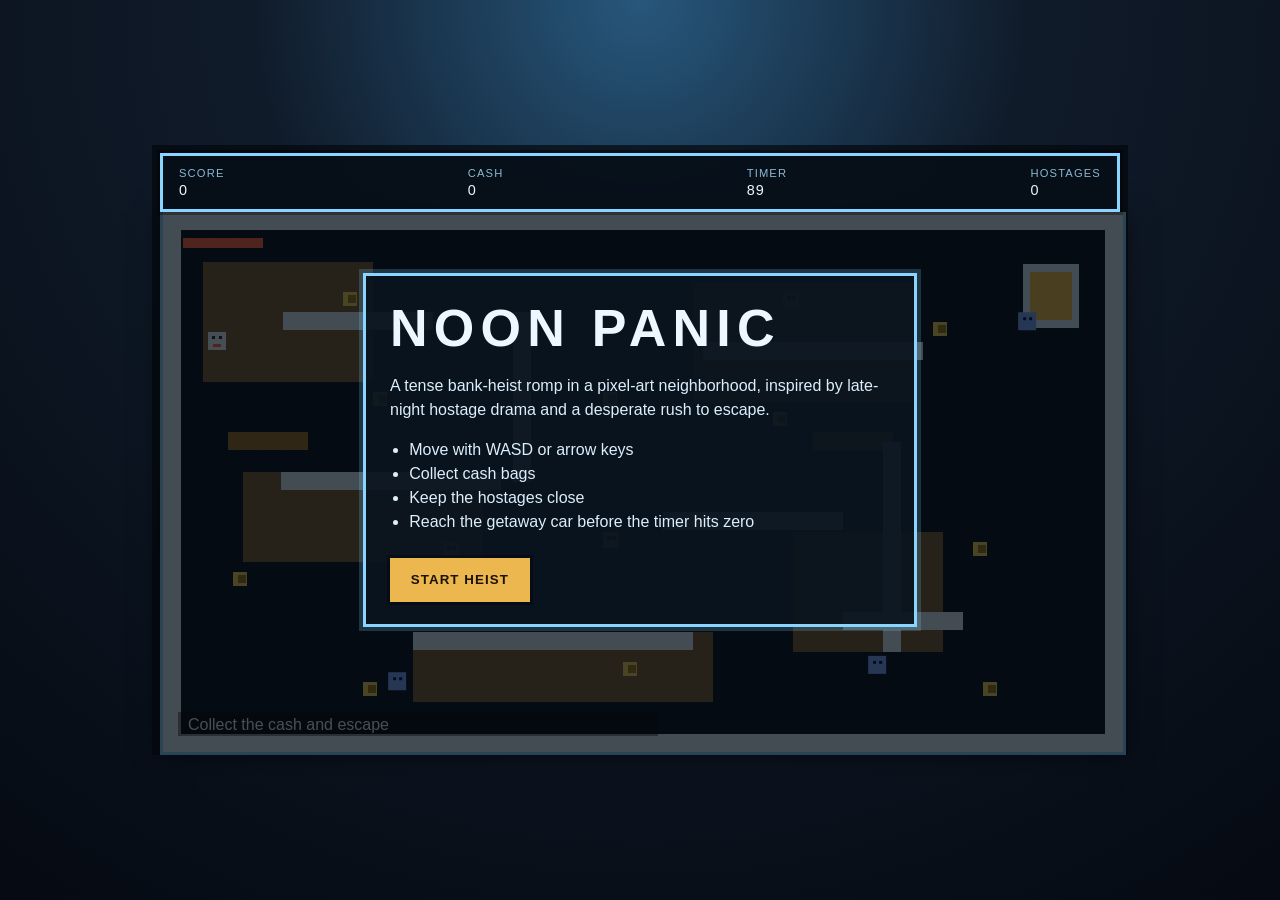
==== index.html @ d4c1c3a7 "Build a playable browser-based retro bank-heist game inspired by tense hostage-thriller energy, read" ====
<!DOCTYPE html>
<html lang="en">
  <head>
    <meta charset="UTF-8" />
    <meta name="viewport" content="width=device-width, initial-scale=1.0" />
    <title>Noon Panic</title>
    <link rel="stylesheet" href="style.css" />
  </head>
  <body>
    <div class="game-shell">
      <div class="hud">
        <div><span class="label">Score</span><span id="score">0</span></div>
        <div><span class="label">Cash</span><span id="cash">0</span></div>
        <div><span class="label">Timer</span><span id="timer">90</span></div>
        <div><span class="label">Hostages</span><span id="hostages">0</span></div>
      </div>

      <canvas id="game" width="960" height="540" aria-label="Retrolike bank robbery game"></canvas>

      <div id="overlay" class="overlay visible">
        <div class="panel">
          <h1>Noon Panic</h1>
          <p>
            A tense bank-heist romp in a pixel-art neighborhood, inspired by late-night hostage
            drama and a desperate rush to escape.
          </p>
          <ul>
            <li>Move with WASD or arrow keys</li>
            <li>Collect cash bags</li>
            <li>Keep the hostages close</li>
            <li>Reach the getaway car before the timer hits zero</li>
          </ul>
          <button id="startBtn">Start Heist</button>
        </div>
      </div>
    </div>

    <script src="game.js"></script>
  </body>
</html>
---- style.css ----
body {
  margin: 0;
  min-height: 100vh;
  display: grid;
  place-items: center;
  background:
    radial-gradient(circle at top, #27577c 0%, #101b2a 35%, #050a12 100%);
  font-family: "Trebuchet MS", "Segoe UI", sans-serif;
  color: #edf7ff;
}

.game-shell {
  position: relative;
  width: 960px;
  max-width: 100vw;
  padding: 0.5rem 0.5rem 0;
}

.hud {
  position: relative;
  z-index: 2;
  display: flex;
  justify-content: space-between;
  gap: 1rem;
  background: rgba(7, 16, 24, 0.8);
  border: 3px solid #89d5ff;
  box-shadow: 0 0 0 3px rgba(0, 0, 0, 0.35);
  padding: 0.7rem 1rem;
  text-transform: uppercase;
  letter-spacing: 0.08em;
  font-size: 0.9rem;
}

.hud .label {
  display: block;
  color: #8bb7d4;
  font-size: 0.7rem;
  margin-bottom: 0.15rem;
}

canvas {
  display: block;
  width: 100%;
  height: auto;
  image-rendering: pixelated;
  background: #0b1420;
  border: 3px solid #89d5ff;
  border-top: none;
  box-shadow: 0 0 25px rgba(0, 0, 0, 0.5);
}

.overlay {
  position: absolute;
  inset: 0;
  display: grid;
  place-items: center;
  background: rgba(4, 8, 14, 0.7);
  opacity: 0;
  pointer-events: none;
  transition: opacity 0.2s ease;
}

.overlay.visible {
  opacity: 1;
  pointer-events: auto;
}

.panel {
  width: min(500px, 80%);
  background: rgba(9, 20, 30, 0.9);
  border: 3px solid #89d5ff;
  box-shadow: 0 0 0 4px rgba(137, 213, 255, 0.2);
  padding: 1.4rem 1.5rem;
  text-align: left;
}

h1 {
  font-size: clamp(2rem, 5vw, 3.25rem);
  margin: 0 0 0.6rem;
  letter-spacing: 0.12em;
  text-transform: uppercase;
}

.panel p,
.panel li {
  color: #dceefc;
  line-height: 1.5;
}

.panel ul {
  margin: 1rem 0 1.5rem 1.2rem;
  padding: 0;
}

button {
  appearance: none;
  border: 0;
  background: #ecb74f;
  color: #1b1205;
  font-weight: 900;
  letter-spacing: 0.08em;
  text-transform: uppercase;
  padding: 0.9rem 1.3rem;
  cursor: pointer;
  box-shadow: 0 0 0 3px rgba(0, 0, 0, 0.35);
}

button:hover {
  filter: brightness(1.1);
}
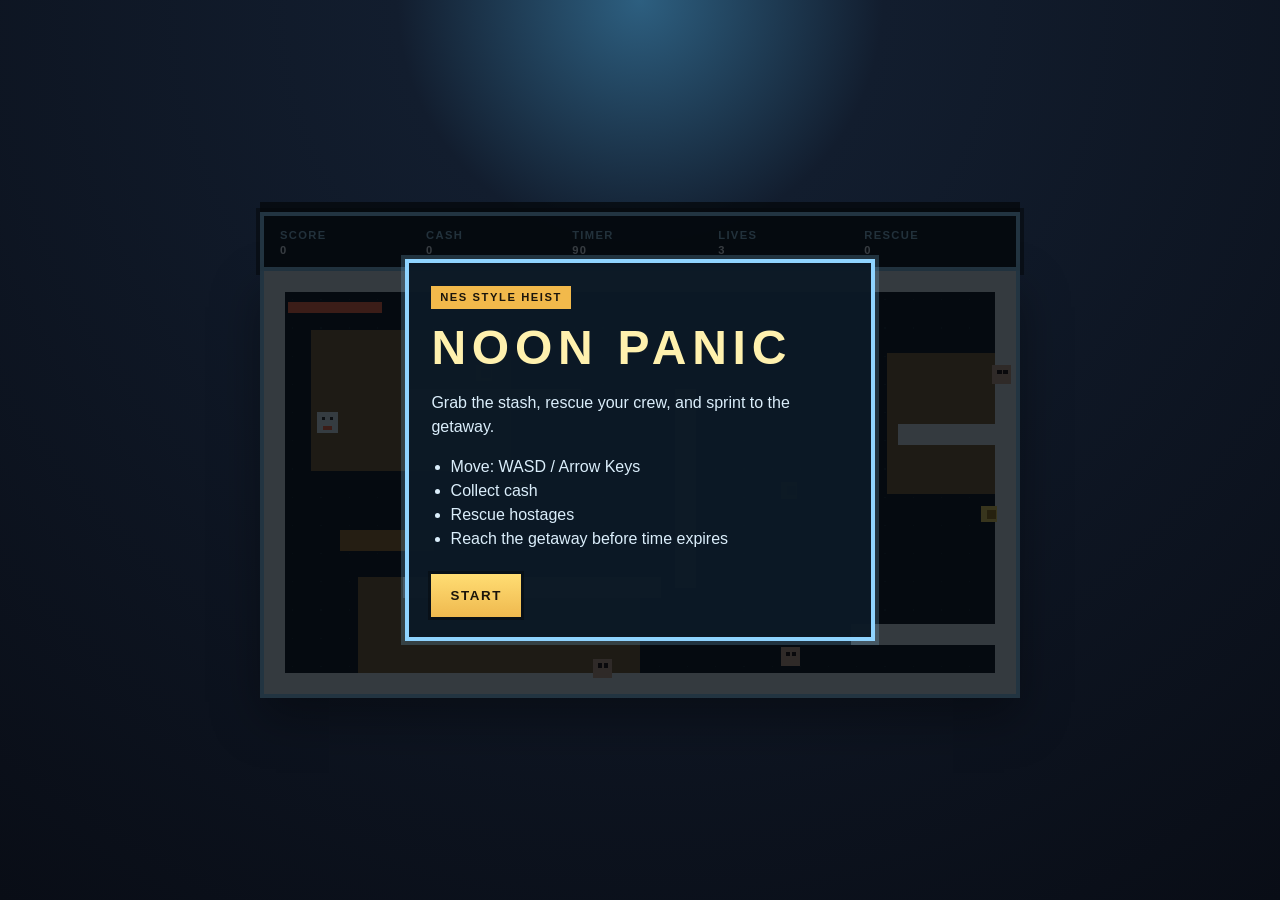
==== commit 574069ff: "Tune the game toward a more Nintendo/NES-inspired retro feel with pixel-art styling and tighter arca" ====
--- a/index.html
+++ b/index.html
@@ -3,7 +3,7 @@
   <head>
     <meta charset="UTF-8" />
     <meta name="viewport" content="width=device-width, initial-scale=1.0" />
-    <title>Noon Panic</title>
+    <title>Noon Panic 8-Bit</title>
     <link rel="stylesheet" href="style.css" />
   </head>
   <body>
@@ -12,25 +12,24 @@
         <div><span class="label">Score</span><span id="score">0</span></div>
         <div><span class="label">Cash</span><span id="cash">0</span></div>
         <div><span class="label">Timer</span><span id="timer">90</span></div>
-        <div><span class="label">Hostages</span><span id="hostages">0</span></div>
+        <div><span class="label">Lives</span><span id="lives">3</span></div>
+        <div><span class="label">Rescue</span><span id="hostages">0</span></div>
       </div>
 
-      <canvas id="game" width="960" height="540" aria-label="Retrolike bank robbery game"></canvas>
+      <canvas id="game" width="640" height="360" aria-label="Retro Nintendo-styled bank robbery game"></canvas>
 
       <div id="overlay" class="overlay visible">
         <div class="panel">
+          <div class="panel-tag">NES STYLE HEIST</div>
           <h1>Noon Panic</h1>
-          <p>
-            A tense bank-heist romp in a pixel-art neighborhood, inspired by late-night hostage
-            drama and a desperate rush to escape.
-          </p>
+          <p>Grab the stash, rescue your crew, and sprint to the getaway.</p>
           <ul>
-            <li>Move with WASD or arrow keys</li>
-            <li>Collect cash bags</li>
-            <li>Keep the hostages close</li>
-            <li>Reach the getaway car before the timer hits zero</li>
+            <li>Move: WASD / Arrow Keys</li>
+            <li>Collect cash</li>
+            <li>Rescue hostages</li>
+            <li>Reach the getaway before time expires</li>
           </ul>
-          <button id="startBtn">Start Heist</button>
+          <button id="startBtn">Start</button>
         </div>
       </div>
     </div>
--- a/style.css
+++ b/style.css
@@ -1,40 +1,45 @@
+* {
+  box-sizing: border-box;
+}
+
+html, body {
+  margin: 0;
+  min-height: 100%;
+  background:
+    radial-gradient(circle at top, #2d5f80 0%, #121d2e 22%, #090d16 100%);
+  color: #edf7ff;
+  font-family: "Trebuchet MS", "Segoe UI", sans-serif;
+}
+
 body {
-  margin: 0;
   min-height: 100vh;
   display: grid;
   place-items: center;
-  background:
-    radial-gradient(circle at top, #27577c 0%, #101b2a 35%, #050a12 100%);
-  font-family: "Trebuchet MS", "Segoe UI", sans-serif;
-  color: #edf7ff;
 }
 
 .game-shell {
+  width: min(92vw, 760px);
   position: relative;
-  width: 960px;
-  max-width: 100vw;
-  padding: 0.5rem 0.5rem 0;
+  padding-top: 10px;
 }
 
 .hud {
-  position: relative;
-  z-index: 2;
-  display: flex;
-  justify-content: space-between;
-  gap: 1rem;
-  background: rgba(7, 16, 24, 0.8);
-  border: 3px solid #89d5ff;
-  box-shadow: 0 0 0 3px rgba(0, 0, 0, 0.35);
-  padding: 0.7rem 1rem;
+  display: grid;
+  grid-template-columns: repeat(5, minmax(0, 1fr));
+  gap: 0.65rem;
+  background: rgba(9, 18, 28, 0.9);
+  border: 4px solid #8fd4ff;
+  box-shadow: 0 0 0 4px rgba(0, 0, 0, 0.42);
+  padding: 0.8rem 1rem 0.7rem;
   text-transform: uppercase;
-  letter-spacing: 0.08em;
-  font-size: 0.9rem;
+  letter-spacing: 0.12em;
+  font-size: 0.7rem;
+  font-weight: bold;
 }
 
 .hud .label {
   display: block;
-  color: #8bb7d4;
-  font-size: 0.7rem;
+  color: #8ec5e6;
   margin-bottom: 0.15rem;
 }
 
@@ -42,11 +47,11 @@
   display: block;
   width: 100%;
   height: auto;
+  border: 4px solid #8fd4ff;
+  border-top: none;
+  background: #0b1220;
   image-rendering: pixelated;
-  background: #0b1420;
-  border: 3px solid #89d5ff;
-  border-top: none;
-  box-shadow: 0 0 25px rgba(0, 0, 0, 0.5);
+  box-shadow: 0 20px 45px rgba(0, 0, 0, 0.35);
 }
 
 .overlay {
@@ -54,7 +59,7 @@
   inset: 0;
   display: grid;
   place-items: center;
-  background: rgba(4, 8, 14, 0.7);
+  background: rgba(4, 8, 12, 0.78);
   opacity: 0;
   pointer-events: none;
   transition: opacity 0.2s ease;
@@ -66,45 +71,64 @@
 }
 
 .panel {
-  width: min(500px, 80%);
-  background: rgba(9, 20, 30, 0.9);
-  border: 3px solid #89d5ff;
-  box-shadow: 0 0 0 4px rgba(137, 213, 255, 0.2);
-  padding: 1.4rem 1.5rem;
-  text-align: left;
+  width: min(470px, 78%);
+  background: rgba(12, 26, 38, 0.96);
+  border: 4px solid #8fd4ff;
+  box-shadow: 0 0 0 4px rgba(143, 212, 255, 0.2);
+  padding: 1.4rem 1.4rem 1.2rem;
+}
+
+.panel-tag {
+  display: inline-block;
+  background: #f2b94b;
+  color: #1b150c;
+  font-size: 0.7rem;
+  font-weight: 900;
+  letter-spacing: 0.14em;
+  padding: 0.35rem 0.55rem;
+  margin-bottom: 0.7rem;
+  text-transform: uppercase;
 }
 
 h1 {
-  font-size: clamp(2rem, 5vw, 3.25rem);
   margin: 0 0 0.6rem;
+  font-size: clamp(2rem, 5vw, 3rem);
   letter-spacing: 0.12em;
   text-transform: uppercase;
+  color: #fff1ae;
 }
 
 .panel p,
 .panel li {
-  color: #dceefc;
+  color: #dbeefb;
   line-height: 1.5;
 }
 
 .panel ul {
-  margin: 1rem 0 1.5rem 1.2rem;
+  margin: 1rem 0 1.4rem 1.2rem;
   padding: 0;
 }
 
 button {
   appearance: none;
   border: 0;
-  background: #ecb74f;
-  color: #1b1205;
+  background: linear-gradient(#ffdd73, #efb94f);
+  color: #1b140a;
   font-weight: 900;
-  letter-spacing: 0.08em;
+  letter-spacing: 0.12em;
   text-transform: uppercase;
-  padding: 0.9rem 1.3rem;
+  padding: 0.9rem 1.2rem;
   cursor: pointer;
   box-shadow: 0 0 0 3px rgba(0, 0, 0, 0.35);
 }
 
 button:hover {
-  filter: brightness(1.1);
+  filter: brightness(1.08);
 }
+
+@media (max-width: 640px) {
+  .hud {
+    grid-template-columns: repeat(2, minmax(0, 1fr));
+    font-size: 0.62rem;
+  }
+}
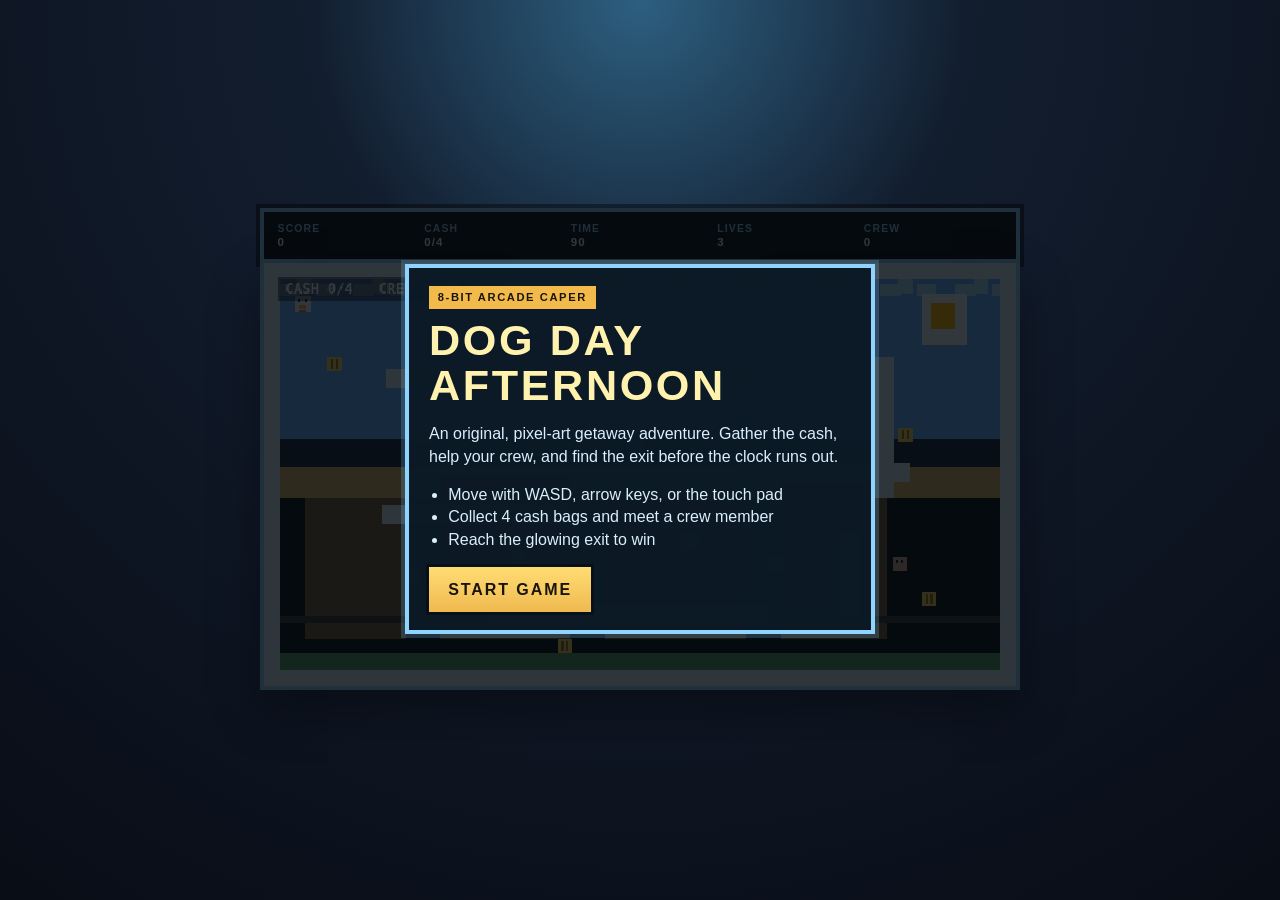
==== commit d95eb8ce: "Rename the game Dog Day Afternoon and fix responsive touch controls and gameplay" ====
--- a/index.html
+++ b/index.html
@@ -2,38 +2,44 @@
 <html lang="en">
   <head>
     <meta charset="UTF-8" />
-    <meta name="viewport" content="width=device-width, initial-scale=1.0" />
-    <title>Noon Panic 8-Bit</title>
+    <meta name="viewport" content="width=device-width, initial-scale=1.0, viewport-fit=cover" />
+    <meta name="theme-color" content="#101e32" />
+    <title>Dog Day Afternoon — 8-Bit Arcade</title>
     <link rel="stylesheet" href="style.css" />
   </head>
   <body>
-    <div class="game-shell">
-      <div class="hud">
+    <main class="game-shell">
+      <header class="hud" aria-label="Game status">
         <div><span class="label">Score</span><span id="score">0</span></div>
-        <div><span class="label">Cash</span><span id="cash">0</span></div>
-        <div><span class="label">Timer</span><span id="timer">90</span></div>
+        <div><span class="label">Cash</span><span id="cash">0/4</span></div>
+        <div><span class="label">Time</span><span id="timer">90</span></div>
         <div><span class="label">Lives</span><span id="lives">3</span></div>
-        <div><span class="label">Rescue</span><span id="hostages">0</span></div>
-      </div>
+        <div><span class="label">Crew</span><span id="hostages">0</span></div>
+      </header>
 
-      <canvas id="game" width="640" height="360" aria-label="Retro Nintendo-styled bank robbery game"></canvas>
+      <canvas id="game" width="640" height="360" aria-label="Dog Day Afternoon 8-bit arcade game"></canvas>
+
+      <nav class="touch-controls" aria-label="Touch movement controls">
+        <button class="touch-key up" data-key="ArrowUp" aria-label="Move up">▲</button>
+        <button class="touch-key left" data-key="ArrowLeft" aria-label="Move left">◀</button>
+        <button class="touch-key down" data-key="ArrowDown" aria-label="Move down">▼</button>
+        <button class="touch-key right" data-key="ArrowRight" aria-label="Move right">▶</button>
+      </nav>
 
       <div id="overlay" class="overlay visible">
-        <div class="panel">
-          <div class="panel-tag">NES STYLE HEIST</div>
-          <h1>Noon Panic</h1>
-          <p>Grab the stash, rescue your crew, and sprint to the getaway.</p>
+        <section class="panel">
+          <div class="panel-tag">8-BIT ARCADE CAPER</div>
+          <h1>Dog Day<br />Afternoon</h1>
+          <p>An original, pixel-art getaway adventure. Gather the cash, help your crew, and find the exit before the clock runs out.</p>
           <ul>
-            <li>Move: WASD / Arrow Keys</li>
-            <li>Collect cash</li>
-            <li>Rescue hostages</li>
-            <li>Reach the getaway before time expires</li>
+            <li>Move with WASD, arrow keys, or the touch pad</li>
+            <li>Collect 4 cash bags and meet a crew member</li>
+            <li>Reach the glowing exit to win</li>
           </ul>
-          <button id="startBtn">Start</button>
-        </div>
+          <button id="startBtn">Start Game</button>
+        </section>
       </div>
-    </div>
-
+    </main>
     <script src="game.js"></script>
   </body>
 </html>
--- a/style.css
+++ b/style.css
@@ -1,46 +1,45 @@
-* {
-  box-sizing: border-box;
-}
+* { box-sizing: border-box; }
 
 html, body {
   margin: 0;
   min-height: 100%;
-  background:
-    radial-gradient(circle at top, #2d5f80 0%, #121d2e 22%, #090d16 100%);
+  background: radial-gradient(circle at top, #2d5f80 0%, #121d2e 30%, #090d16 100%);
   color: #edf7ff;
   font-family: "Trebuchet MS", "Segoe UI", sans-serif;
 }
 
 body {
   min-height: 100vh;
+  min-height: 100dvh;
   display: grid;
   place-items: center;
+  padding: max(10px, env(safe-area-inset-top)) 10px max(12px, env(safe-area-inset-bottom));
 }
 
 .game-shell {
-  width: min(92vw, 760px);
   position: relative;
-  padding-top: 10px;
+  width: min(94vw, 760px);
+  margin: auto;
 }
 
 .hud {
   display: grid;
   grid-template-columns: repeat(5, minmax(0, 1fr));
-  gap: 0.65rem;
-  background: rgba(9, 18, 28, 0.9);
+  gap: 0.5rem;
+  background: rgba(9, 18, 28, 0.96);
   border: 4px solid #8fd4ff;
   box-shadow: 0 0 0 4px rgba(0, 0, 0, 0.42);
-  padding: 0.8rem 1rem 0.7rem;
+  padding: 0.7rem 0.85rem;
   text-transform: uppercase;
-  letter-spacing: 0.12em;
-  font-size: 0.7rem;
+  letter-spacing: 0.1em;
+  font-size: 0.72rem;
   font-weight: bold;
 }
-
 .hud .label {
   display: block;
   color: #8ec5e6;
   margin-bottom: 0.15rem;
+  font-size: 0.65rem;
 }
 
 canvas {
@@ -48,7 +47,7 @@
   width: 100%;
   height: auto;
   border: 4px solid #8fd4ff;
-  border-top: none;
+  border-top: 0;
   background: #0b1220;
   image-rendering: pixelated;
   box-shadow: 0 20px 45px rgba(0, 0, 0, 0.35);
@@ -57,27 +56,25 @@
 .overlay {
   position: absolute;
   inset: 0;
+  z-index: 3;
   display: grid;
   place-items: center;
-  background: rgba(4, 8, 12, 0.78);
+  padding: 1rem;
+  background: rgba(4, 8, 12, 0.8);
   opacity: 0;
   pointer-events: none;
   transition: opacity 0.2s ease;
 }
-
-.overlay.visible {
-  opacity: 1;
-  pointer-events: auto;
-}
-
+.overlay.visible { opacity: 1; pointer-events: auto; }
 .panel {
-  width: min(470px, 78%);
-  background: rgba(12, 26, 38, 0.96);
+  width: min(470px, 94%);
+  max-height: 100%;
+  overflow: auto;
+  background: rgba(12, 26, 38, 0.98);
   border: 4px solid #8fd4ff;
   box-shadow: 0 0 0 4px rgba(143, 212, 255, 0.2);
-  padding: 1.4rem 1.4rem 1.2rem;
+  padding: 1.1rem 1.25rem;
 }
-
 .panel-tag {
   display: inline-block;
   background: #f2b94b;
@@ -86,49 +83,75 @@
   font-weight: 900;
   letter-spacing: 0.14em;
   padding: 0.35rem 0.55rem;
-  margin-bottom: 0.7rem;
+  margin-bottom: 0.6rem;
   text-transform: uppercase;
 }
-
 h1 {
-  margin: 0 0 0.6rem;
-  font-size: clamp(2rem, 5vw, 3rem);
-  letter-spacing: 0.12em;
+  margin: 0 0 0.55rem;
+  color: #fff1ae;
+  font-size: clamp(1.7rem, 7vw, 2.7rem);
+  line-height: 1.03;
+  letter-spacing: 0.06em;
   text-transform: uppercase;
-  color: #fff1ae;
 }
-
-.panel p,
-.panel li {
-  color: #dbeefb;
-  line-height: 1.5;
-}
-
-.panel ul {
-  margin: 1rem 0 1.4rem 1.2rem;
-  padding: 0;
-}
-
-button {
-  appearance: none;
+.panel p, .panel li { color: #dbeefb; line-height: 1.4; }
+.panel ul { margin: 0.7rem 0 1rem 1.2rem; padding: 0; }
+button { font: inherit; }
+.panel button {
   border: 0;
   background: linear-gradient(#ffdd73, #efb94f);
   color: #1b140a;
   font-weight: 900;
   letter-spacing: 0.12em;
   text-transform: uppercase;
-  padding: 0.9rem 1.2rem;
+  padding: 0.85rem 1.2rem;
   cursor: pointer;
   box-shadow: 0 0 0 3px rgba(0, 0, 0, 0.35);
 }
+.panel button:hover { filter: brightness(1.08); }
 
-button:hover {
-  filter: brightness(1.08);
+.touch-controls {
+  display: none;
+  position: relative;
+  width: 190px;
+  height: 128px;
+  margin: 12px auto 0;
+  touch-action: none;
+  user-select: none;
+  -webkit-user-select: none;
 }
+.touch-key {
+  position: absolute;
+  width: 56px;
+  height: 48px;
+  border: 3px solid #8fd4ff;
+  border-radius: 9px;
+  background: linear-gradient(#263d56, #132235);
+  color: white;
+  font-size: 1.35rem;
+  font-weight: 900;
+  box-shadow: 0 4px 0 #07101a;
+  touch-action: none;
+  -webkit-tap-highlight-color: transparent;
+}
+.touch-key:active, .touch-key.pressed {
+  transform: translateY(3px);
+  background: #355a78;
+  box-shadow: 0 1px 0 #07101a;
+}
+.touch-key.up { left: 67px; top: 0; }
+.touch-key.left { left: 7px; top: 48px; }
+.touch-key.down { left: 67px; top: 48px; }
+.touch-key.right { left: 127px; top: 48px; }
 
-@media (max-width: 640px) {
-  .hud {
-    grid-template-columns: repeat(2, minmax(0, 1fr));
-    font-size: 0.62rem;
-  }
+@media (pointer: coarse), (max-width: 700px) {
+  body { align-content: center; }
+  .game-shell { width: min(96vw, 760px); }
+  .touch-controls { display: block; }
 }
+@media (max-width: 420px) {
+  .hud { padding: 0.55rem 0.45rem; gap: 0.2rem; font-size: 0.62rem; letter-spacing: 0.04em; }
+  .hud .label { font-size: 0.57rem; }
+  .panel { padding: 0.85rem; }
+  .panel p, .panel li { font-size: 0.88rem; }
+}
